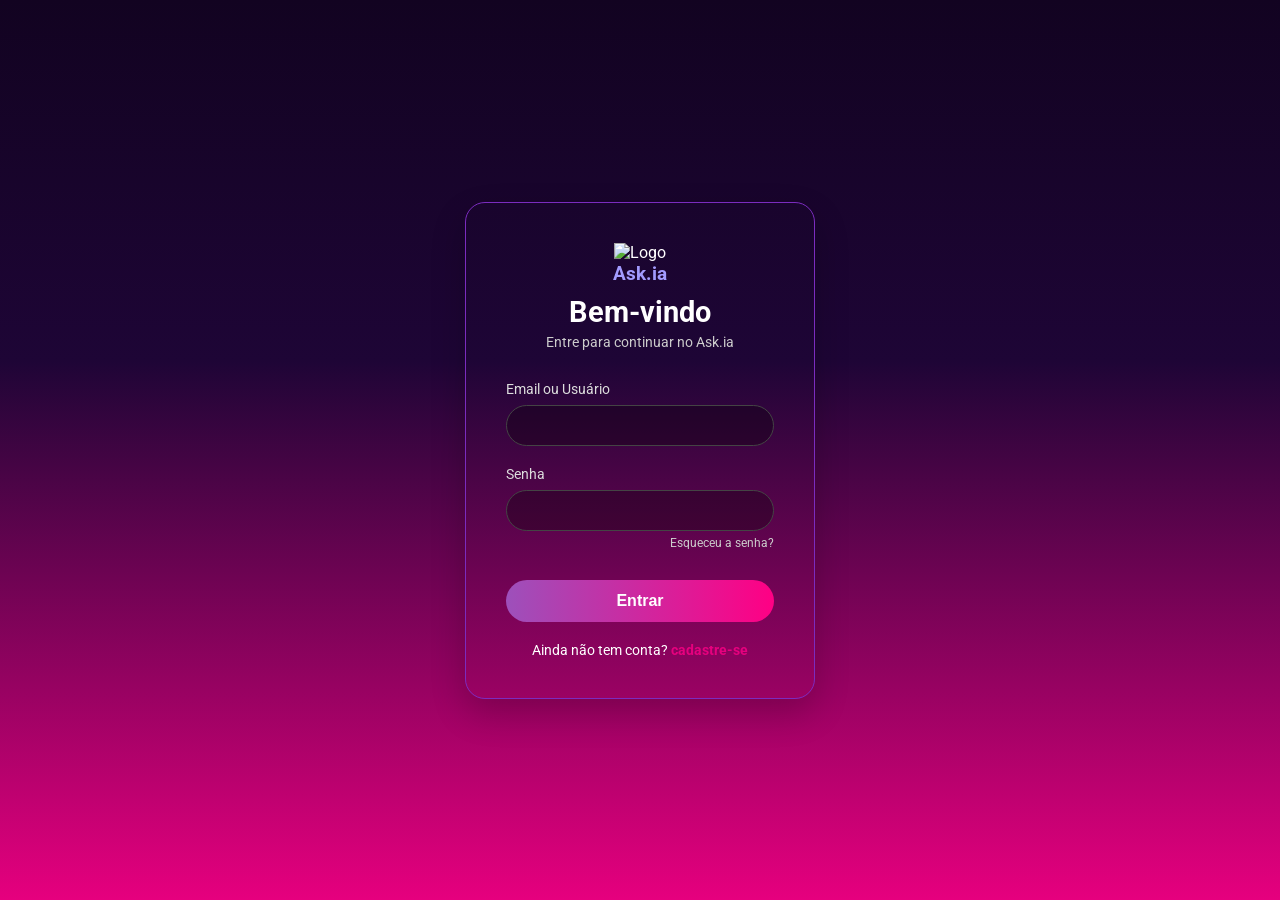
==== target/Ask.ia-1.0-SNAPSHOT/index.html @ 1dec4afc "Criação do projeto adicionando css e html do login e cadastro" ====
<!DOCTYPE html>
<html lang="pt-br">
<head>
    <meta charset="UTF-8">
    <meta name="viewport" content="width=device-width, initial-scale=1.0">
    <link rel="stylesheet" href="css/reset.css">
    <link rel="stylesheet" href="css/color.css">
    <link rel="stylesheet" href="css/login.css" type="text/css"/>

    <title>Login - Ask.ia</title>
    
</head>
<body>
    <div class="container">
        <div class="login-card">
            <header>
                <div class="logo">
                <img src="https://img.icons8.com/ios/50/ffffff/artificial-intelligence.png" alt="Logo">
                <h1>Ask.ia</h1>
                </div>
                <h2>Bem-vindo</h2>
                <p>Entre para continuar no Ask.ia</p>
            </header>

            <form>
                <div class="input-group">
                    <label for="email">Email ou Usuário</label>
                    <input type="text" id="email" placeholder="">
                </div>

                <div class="input-group">
                    <label for="password">Senha</label>
                    <input type="password" id="password" placeholder="">
                    <a href="#" class="forgot-password">Esqueceu a senha?</a>
                </div>

                <button type="submit" class="btn-entrar">Entrar</button>
            </form>

            <footer>
                <p>Ainda não tem conta? <a href="pages/cadastro.html">cadastre-se</a></p>
            </footer>
        </div>
    </div>
</body>
</html>
---- target/Ask.ia-1.0-SNAPSHOT/css/color.css ----
:root {
    /* cores Primarias*/
    --color-primary: linear-gradient(180deg, #120321 0%, #1e0536 40%, #e6007e 100%);
    --color-secundary: linear-gradient(180deg, #1A0B2E 0%, #0F051D 100%);

    /* cor do input*/
    --color-input: rgba(0, 0, 0, 0.3);

    /* cor do botão*/
   --color-button: linear-gradient(90deg, #9d50bb 0%, #ff0084 100%);

    /* cor da sombra*/
    --color-shadow: 0 15px 35px rgba(0, 0, 0, 0.2);
}
---- target/Ask.ia-1.0-SNAPSHOT/css/login.css ----
@import url('https://fonts.googleapis.com/css2?family=Roboto:ital,wght@0,100..900;1,100..900&display=swap');
body {
    height: 100vh;
    display: flex;
    justify-content: center;
    align-items: center;
    font-family: "Roboto", sans-serif;
    background: var(--color-primary);
}

.container {
    width: 60%;
    display: flex;
    justify-content: center;
    padding: 40px;
}

.login-card {
    background-color: var(--color-secundary);
    width: 60%;
    max-width: 350px;
    padding: 40px;
    border-radius: 20px;
    border: 1px solid #7b2cbf; /* Borda roxa fina */
    text-align: center;
    color: white;
    box-shadow: var(--color-shadow);
}

.logo img {
    width: 40px;
}

.logo h1 {
    font-size: 1.2rem;
    color: #a29bfe;
    margin-bottom: 10px;
}

h2 {
    font-size: 1.8rem;
    margin-bottom: 5px;
}

header p {
    font-size: 0.9rem;
    color: #ccc;
    margin-bottom: 30px;
}

/* Estilização dos Inputs */
.input-group {
    text-align: left;
    margin-bottom: 20px;
}

.input-group label {
    display: block;
    font-size: 0.85rem;
    margin-bottom: 8px;
    color: #ddd;
}

.input-group input {
    width: 100%;
    padding: 12px;
    border-radius: 25px;
    border: 1px solid #444;
    background-color: var(--color-input);
    color: white;
    outline: none;
    transition: border 0.3s;
}

.input-group input:focus {
    border-color: #e6007e;
}

.forgot-password {
    display: block;
    text-align: right;
    font-size: 0.75rem;
    color: #ccc;
    text-decoration: none;
    margin-top: 5px;
}

/* Botão com Gradiente */
.btn-entrar {
    width: 100%;
    padding: 12px;
    border: none;
    border-radius: 25px;
    background:  var(--color-button);
    color: white;
    font-weight: bold;
    font-size: 1rem;
    cursor: pointer;
    margin-top: 10px;
    transition: opacity 0.3s;
}

.btn-entrar:hover {
    opacity: 0.7;
}

footer {
    margin-top: 20px;
    font-size: 0.85rem;
}

footer a {
    color: #e6007e;
    text-decoration: none;
    font-weight: bold;
}
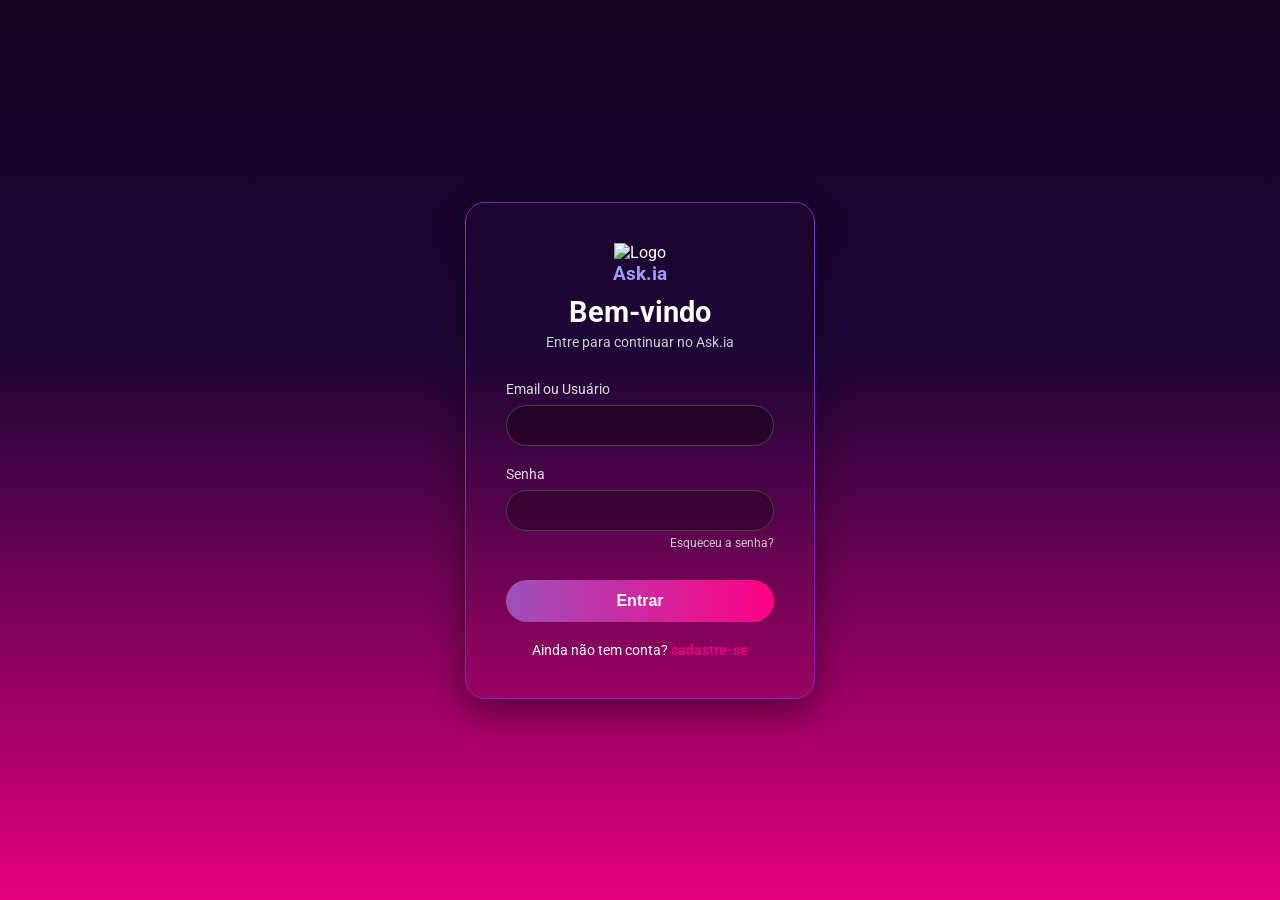
==== commit 4c0c52f2: "Adicionando a tela de inicio da pagina e começando a conectar o banco de dados na aplicação" ====
--- a/target/Ask.ia-1.0-SNAPSHOT/index.html
+++ b/target/Ask.ia-1.0-SNAPSHOT/index.html
@@ -25,12 +25,12 @@
             <form>
                 <div class="input-group">
                     <label for="email">Email ou Usuário</label>
-                    <input type="text" id="email" placeholder="">
+                    <input type="text" name="nome" id="email" placeholder="">
                 </div>
 
                 <div class="input-group">
                     <label for="password">Senha</label>
-                    <input type="password" id="password" placeholder="">
+                    <input type="password" name="senha" id="password" placeholder="">
                     <a href="#" class="forgot-password">Esqueceu a senha?</a>
                 </div>
 
--- a/target/Ask.ia-1.0-SNAPSHOT/css/color.css
+++ b/target/Ask.ia-1.0-SNAPSHOT/css/color.css
@@ -10,5 +10,5 @@
    --color-button: linear-gradient(90deg, #9d50bb 0%, #ff0084 100%);
 
     /* cor da sombra*/
-    --color-shadow: 0 15px 35px rgba(0, 0, 0, 0.2);
+    --color-shadow: 0 15px 35px rgba(0, 0, 0, 0.4);
 }
